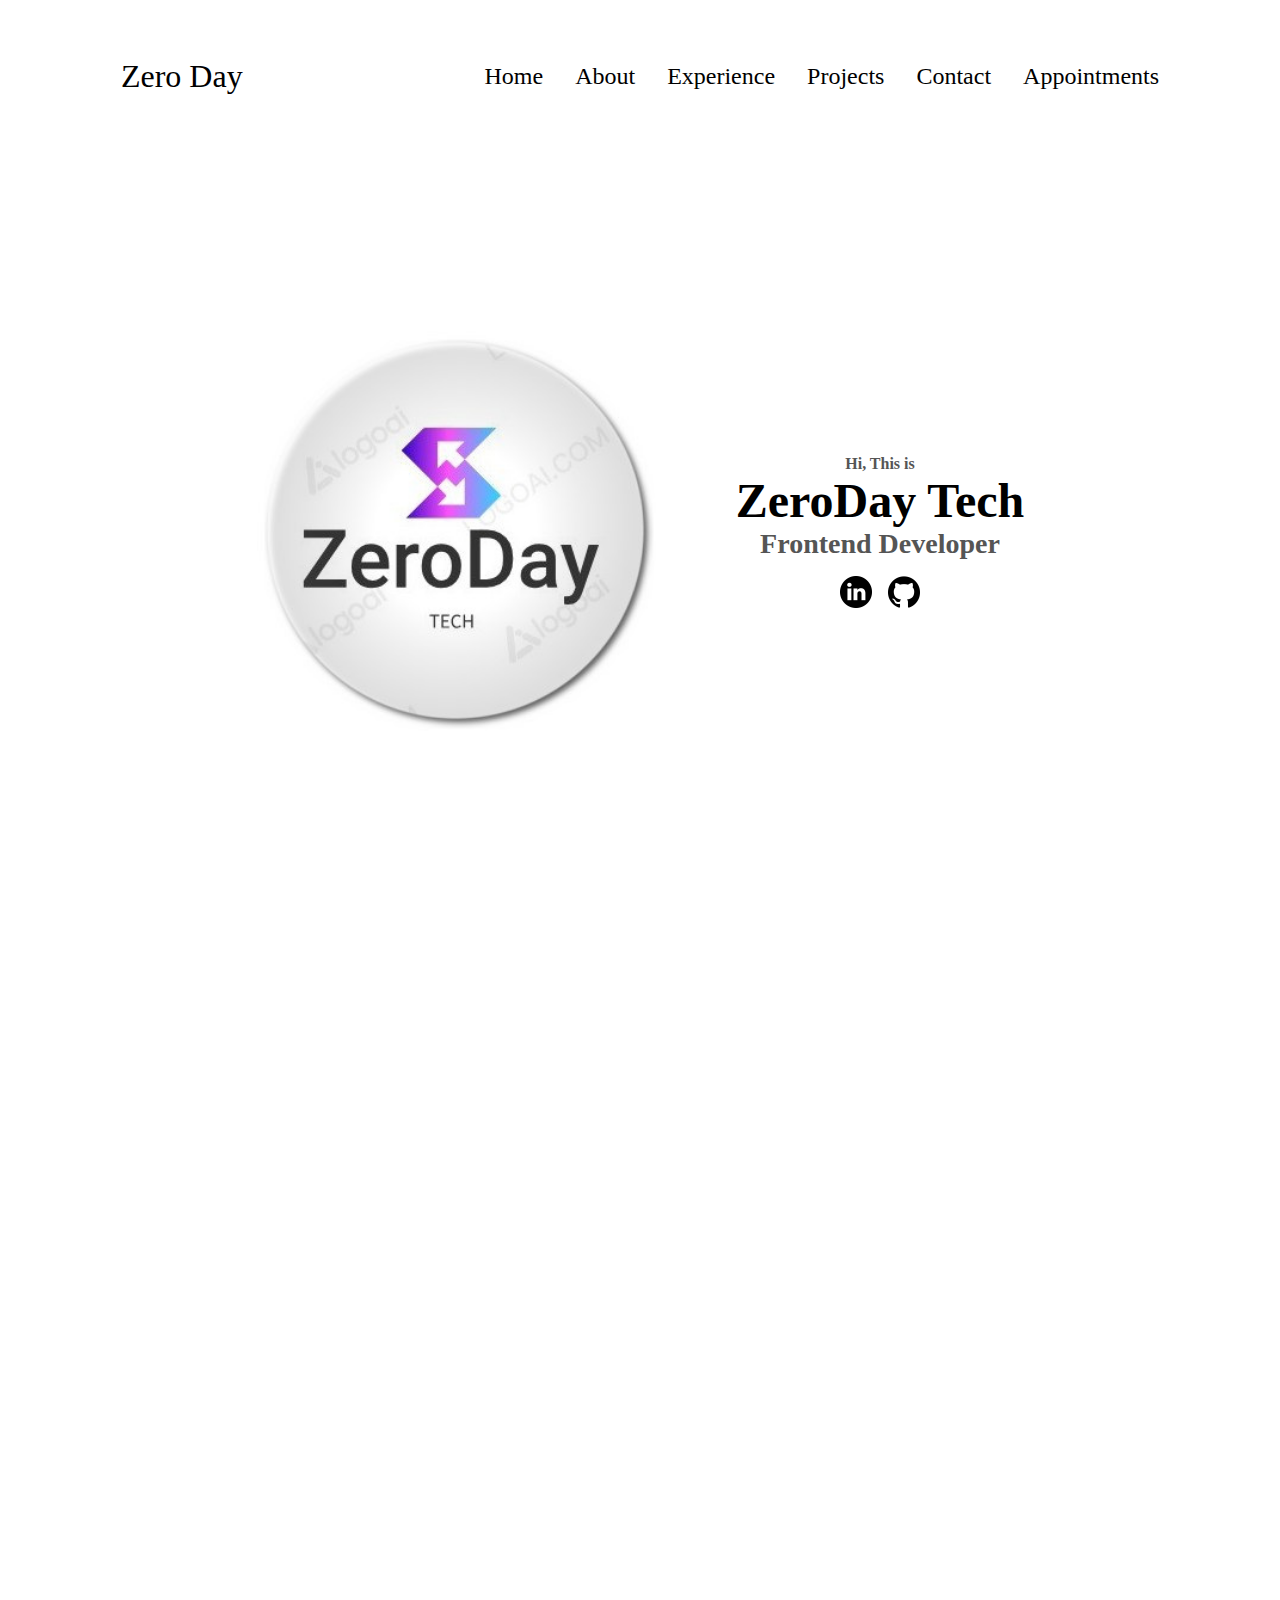
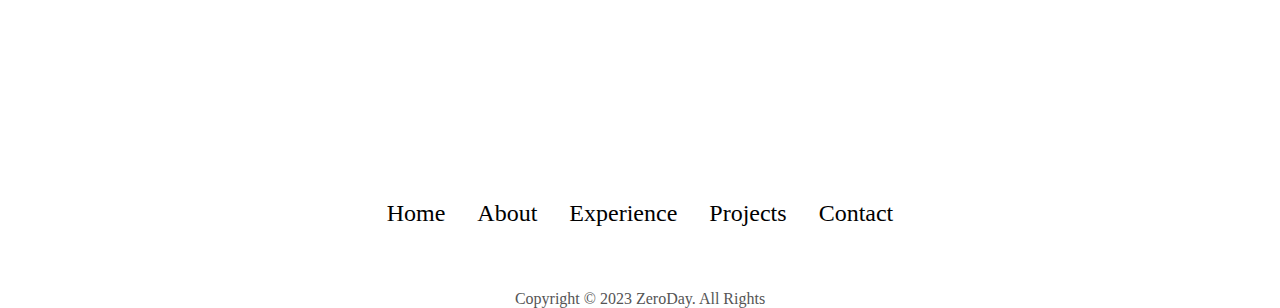
==== index.html @ 46a16917 "Update" ====
<!DOCTYPE html>
<html lang="en">
<head>
    <meta charset="UTF-8">
    <meta name="viewport" content="width=device-width, initial-scale=1.0">
    <title>Home Page</title>
    <link rel="stylesheet" href="style.css">
    <script src="script.js" defer></script>
</head>
<body>
    <!-- Navigation Bars -->
    <nav id='desktop-nav'>
        <div class="logo">Zero Day</div>
        <div>
            <ul class="nav-links">
                <li><a href="index.html">Home</a></li>
                <li><a href="about.html">About</a></li>
                <li><a href="experience.html">Experience</a></li>
                <li><a href="projects.html">Projects</a></li>
                <li><a href="contact.html">Contact</a></li>
                <li><a href="book.html">Appointments</a></li>
            </ul>
        </div>
    </nav>
    <nav id="hamburger-nav">
        <div class="logo">Zero Day</div>
        <div class="hamburger-menu">
            <div class="hamburger-icon" onclick="toggleMenu()">
                <span></span>
                <span></span>
                <span></span>
            </div>
            <div class="menu-links">
                <li><a href="index.html" onclick="toggleMenu()">Home</a></li>
                <li><a href="about.html" onclick="toggleMenu()">About</a></li>
                <li><a href="experience.html" onclick="toggleMenu()">Experience</a></li>
                <li><a href="projects.html" onclick="toggleMenu()">Projects</a></li>
                <li><a href="contact.html" onclick="toggleMenu()">Contact</a></li>
            </div>
        </div>
    </nav>

    <section id="profile">
        <figure class="section__pic-container">
            <img src="./Assets/tuxpi.com.1708015193.jpg" alt="Zero Day Profile Picture">
        </figure>
        <div class="section__text">
            <p class="section__text__p1">Hi, This is </p>
            <h1 class="title">ZeroDay Tech</h1>
            <p class="section__text__p2">Frontend Developer</p>
           
            <div id="socials-container">
                <img src="./Assets/linkedin.png" alt="My Linkedin Profile" class="icon" onclick="location.href='#'">
                <img src="./Assets/github.png" alt="My Github Profile" class="icon" onclick="location.href='#'">
            </div>
        </div>
    </section>
    <section id="home">
        <!-- Content of the Home Section -->
    </section>

    <!-- Footer -->
    <footer>
        <nav>
            <div class="nav-link-container">
                <ul class="nav-links">
                    <li><a href="index.html">Home</a></li>
                    <li><a href="about.html">About</a></li>
                    <li><a href="experience.html">Experience</a></li>
                    <li><a href="projects.html">Projects</a></li>
                    <li><a href="contact.html">Contact</a></li>
                </ul>
            </div>
        </nav>
        <p>Copyright &#169; 2023 ZeroDay. All Rights</p>
    </footer>
</body>
</html>
---- style.css ----
/*General*/

@import url('https://fonts.googleapis.com/css2?family=Poppins:wght@300;400;500;600&display=swap');

* {
    margin: 0;
    padding: 0;
}

body {
    .poppins-light {
        font-family: "Poppins", sans-serif;
        font-weight: 300;
        font-style: normal;
    }

    .poppins-regular {
        font-family: "Poppins", sans-serif;
        font-weight: 400;
        font-style: normal;
    }

    .poppins-medium {
        font-family: "Poppins", sans-serif;
        font-weight: 500;
        font-style: normal;
    }

    .poppins-semibold {
        font-family: "Poppins", sans-serif;
        font-weight: 600;
        font-style: normal;
    }
}

html {
    scroll-behavior: smooth;
}

p {
    color: rgb(85, 85, 85);
}

/*TRANSITION*/

a,
.btn {
    transition: all 300ms ease;
}

/*DESKTOP*/
nav,
.nav-links {
    display: flex;
}

nav {
    justify-content: space-around;
    align-items: center;
    height: 17vh;
}

.nav-links {
    gap: 2rem;
    list-style: none;
    font-size: 1.5rem;
}

a {
    color: black;
    text-decoration: none;
    text-decoration-color: white;
}

a:hover {
    color: grey;
    text-decoration: underline;
    text-underline-offset: 1rem;
    text-decoration-color: rgb(181 ,181 ,181);
}

.logo {
    font-size: 2rem;
}

.logo:hover {
    cursor: default;
}

/*HAMBURGER MENU*/
#hamburger-nav {
    display: none;
}

.hamburger-menu {
    position: relative;
    display: inline-block;
}

.hamburger-icon {
    display: flex;
    flex-direction: column;
    justify-content: space-between;
    height: 24px;
    width: 30px;
    cursor: pointer;
}

.hamburger-icon span {
    width: 100%;
    height: 2px;
    background-color: black;
    transition: all 0.3s ease-in-out;
}

.menu-links {
    position: absolute;
    top: 100%;
    right: 0;
    background-color: white;
    width: fit-content;
    max-height: 0;
    overflow: hidden;
    transition: all 0.3s ease-in-out;
}

.menu-links a {
    display: block; /* Changed display value */
    padding: 10px;
    text-align: center;
    font-size: 1.5rem;
    color: black;
    text-decoration: none;
    transition: all 0.3s ease-in-out;
}

.menu-links li {
    list-style: none;
}

.menu-links.open {
    max-height: 300px;
}

.hamburger-icon.open span:first-child {
    transform: rotate(45deg) translate(10px, 5px);
}

.hamburger-icon.open span:nth-child(2) { /* Corrected selector */
    opacity: 0;
}

.hamburger-icon.open span:last-child {
    transform: rotate(-45deg) translate(10px, -5px);
}

.hamburger-icon span:first-child {
    transform: none;
    opacity: 1;
}

/*SECTIONS*/
section {
    padding-top: 4vh;
    height: 96vh;
    margin: 0 10rem;
    box-sizing: border-box;
    min-height: fit-content;
}

.section-container{
    display: flex;
}

/*PROFILE SECTION*/

#profile {
    display: flex;
    justify-content: center;
    gap: 5rem;
    height: 80vh;
}

.section__pic-container {
    display: flex;
    height: 400px;
    width: 400px;
    margin: auto 0;
}

.section__text{
    align-self: center;
    text-align: center;
}

.section__text p{
    font-weight: 600;
}

.section__text__p1{
    text-align: center;
}
.section__text__p2{
    font-size: 1.75rem;
    margin-bottom: 1rem;
}
.title {
    font-size: 3rem;
    text-align: center;
}

#socials-container{
    display: flex;
    justify-content: center;
    margin-top: 1rem;
    gap: 1rem;
}

/*ICONs*/
.icon{
    cursor: pointer;
    height: 2rem;
}

/*BUTTONS*/

/* Your existing CSS styles with the following changes */
.btn-container {
    display: flex;
    justify-content: space-between; /* Adjusted justify-content property */
    gap: 1rem; /* Corrected the gap property */
}

.btn {
    font-weight: 600;
    transition: all 300ms ease;
    padding: 1rem;
    width: 8rem;
    border-radius: 2rem;
}

.btn-color-1,
.btn-color-2 {
    border: 0.1rem solid rgb(53, 53, 53); /* Corrected the border syntax */
}

.btn-color-1:hover,
.btn-color-2:hover {
    cursor: pointer;
}

.btn-color-1,
.btn-color-2:hover {
    background: rgb(53, 53, 53);
    color: white;
}

.btn-color-1:hover{
    background: rgb(0, 0, 0);
}

.btn-color-2{
    background: none;
}

.btn-color-2:hover{
    border: rgb(255, 255, 255) 0.1rem solid;
}

.btn-container {
    gap: 1 rem;
}

/* ABOUT SECTION*/

#about {
    position: relative;
}

.about-container{
    gap: 2rem;
    margin-bottom: 2rem;
    margin-top: 2rem;
}

.about-details-container{
    justify-content: center;
    flex-direction: column;
}


.about-containers {
    display: flex;
    justify-content: space-between; /* Adjust alignment as needed */
    gap: 2rem; /* Add space between containers */
}

.details-container {
    padding: 1.5rem;
    flex: 1;
    background: white;
    border-radius: 2rem;
    border: rgb(53, 53, 53) 0.1rem solid;
    border-color: rgb(163, 163, 163);
    text-align: center;
    width: calc(50% - 1rem); /* Adjust width and gap as needed */
}

.text-container {
    margin-top: 2rem; /* Add space between containers and text */
    text-align: center;
}


.about-container, .about-details-container{
    display: flex;
}

.about-pic{
    border-radius: 2rem;
}

.arrow{
    position: absolute;
    right: -5rem;
    bottom: 2.5rem;
}

.details-container{
    padding: 1.5rem;
    flex: 1;
    background: white;
    border-radius: 2rem;
    border: rgb(53, 53, 53) 0.1rem solid;
    border-color: rgb(163, 163, 163);
    text-align: center;
}

.section-container{
    gap: 4rem;
    height: 80%;
}

.section__pic-container{
    height: 400px;
    width: 400px;
    margin: auto 0;
}

/*EXPERIENCE SECTION*/

#experience{
    position: relative;
}

.experience-sub-title{
    color: rgb(85, 85, 85);
    font-weight: 600;
    font-size: 1.75rem;
    margin-bottom: 2rem;
}

.experince-details-container{
    display: flex;
    justify-content: center;
    flex-direction: column;
}

.article-container{
    display: flex;
    text-align: initial;
    flex-wrap: wrap;
    flex-direction: row;
    gap: 2.5rem;
    justify-content: space-around;
}

article{
    display: flex;
    width: 10rem;
    justify-content: space-round;
    gap: 0.5rem;
}

article.icon{
    cursor: default;
}


/*PROJECS SECTION*/

#projects {
    position: relative;
    display: flex;
    flex-wrap: wrap; /* Allow items to wrap to the next line */
    justify-content: space-between; /* Adjust alignment as needed */
    padding: 0 2rem; /* Add padding to the sides */
}

.color-container {
    border: 0.1rem solid rgb(163, 163, 163); /* Add border styling */
    background: rgb(250, 250, 250);
    border-radius: 2rem;
    width: calc(30% - 2rem); /* Adjust width as needed and subtract the margin */
    margin-bottom: 2rem; /* Add margin between items */
    padding: 1rem; /* Add padding */
    box-sizing: border-box; /* Ensure padding is included in the width */
    display: flex; /* Make container flex */
    flex-direction: column; /* Align items in column direction */
    align-items: center; /* Center align items horizontally */
}

.project-img {
    width: 100%; /* Adjust the width of the image */
    max-height: 200px; /* Set a maximum height to maintain aspect ratio */
    border-radius: 1rem; /* Adjust border radius */
}

.project-title {
    padding: 1rem 0; /* Add padding instead of margin */
    color: black;
    text-align: center; /* Center align the title */
}


.project-btn {
    color: black;
    border-color: rgb(163, 163, 163);
    margin-top: 1rem; /* Add space between buttons and bottom */
}

/* Adjust size and layout for project containers */
.color-container {
    width: calc(30% - 2rem); /* Adjust width as needed and subtract the margin */
    margin-bottom: 2rem; /* Add margin between containers */
}

@media (max-width: 992px) {
    .color-container {
        width: calc(45% - 2rem); /* Adjust width for smaller screens */
    }
}

@media (max-width: 768px) {
    .color-container {
        width: calc(100% - 4rem); /* Adjust width for mobile screens and subtract the padding */
    }
}


/*CONACTS SECTION*/

#conatct {
    display: flex;
    justify-content: center;
    flex-direction: column;
    height: 70vh;
}

.contact-info-upper-container{
    display: flex;
    justify-content: center;
    border-radius: 2rem;
    border: rgb(53, 53, 53) 0.1rem solid;
    border-color: rgb(163, 163, 163);
    background: 250, 250, 250;
    margin: 2rem auto;
    padding: 0.5rem;
}

.contact-info-container{
    display: flex;
    align-items: center;
    justify-content: center;
    gap: 0.5rem;
    margin: 1rem;
}

.contact-info-container p{
    font-size: larger;
}

.contact-icon{
    cursor: default;
}

.email-icon {
    height: 2.5rem;
}

/*FOOTER*/

.footer {
    height: 26vh;
    margin: 0.1rem;
}

footer p{
    text-align: center;
}
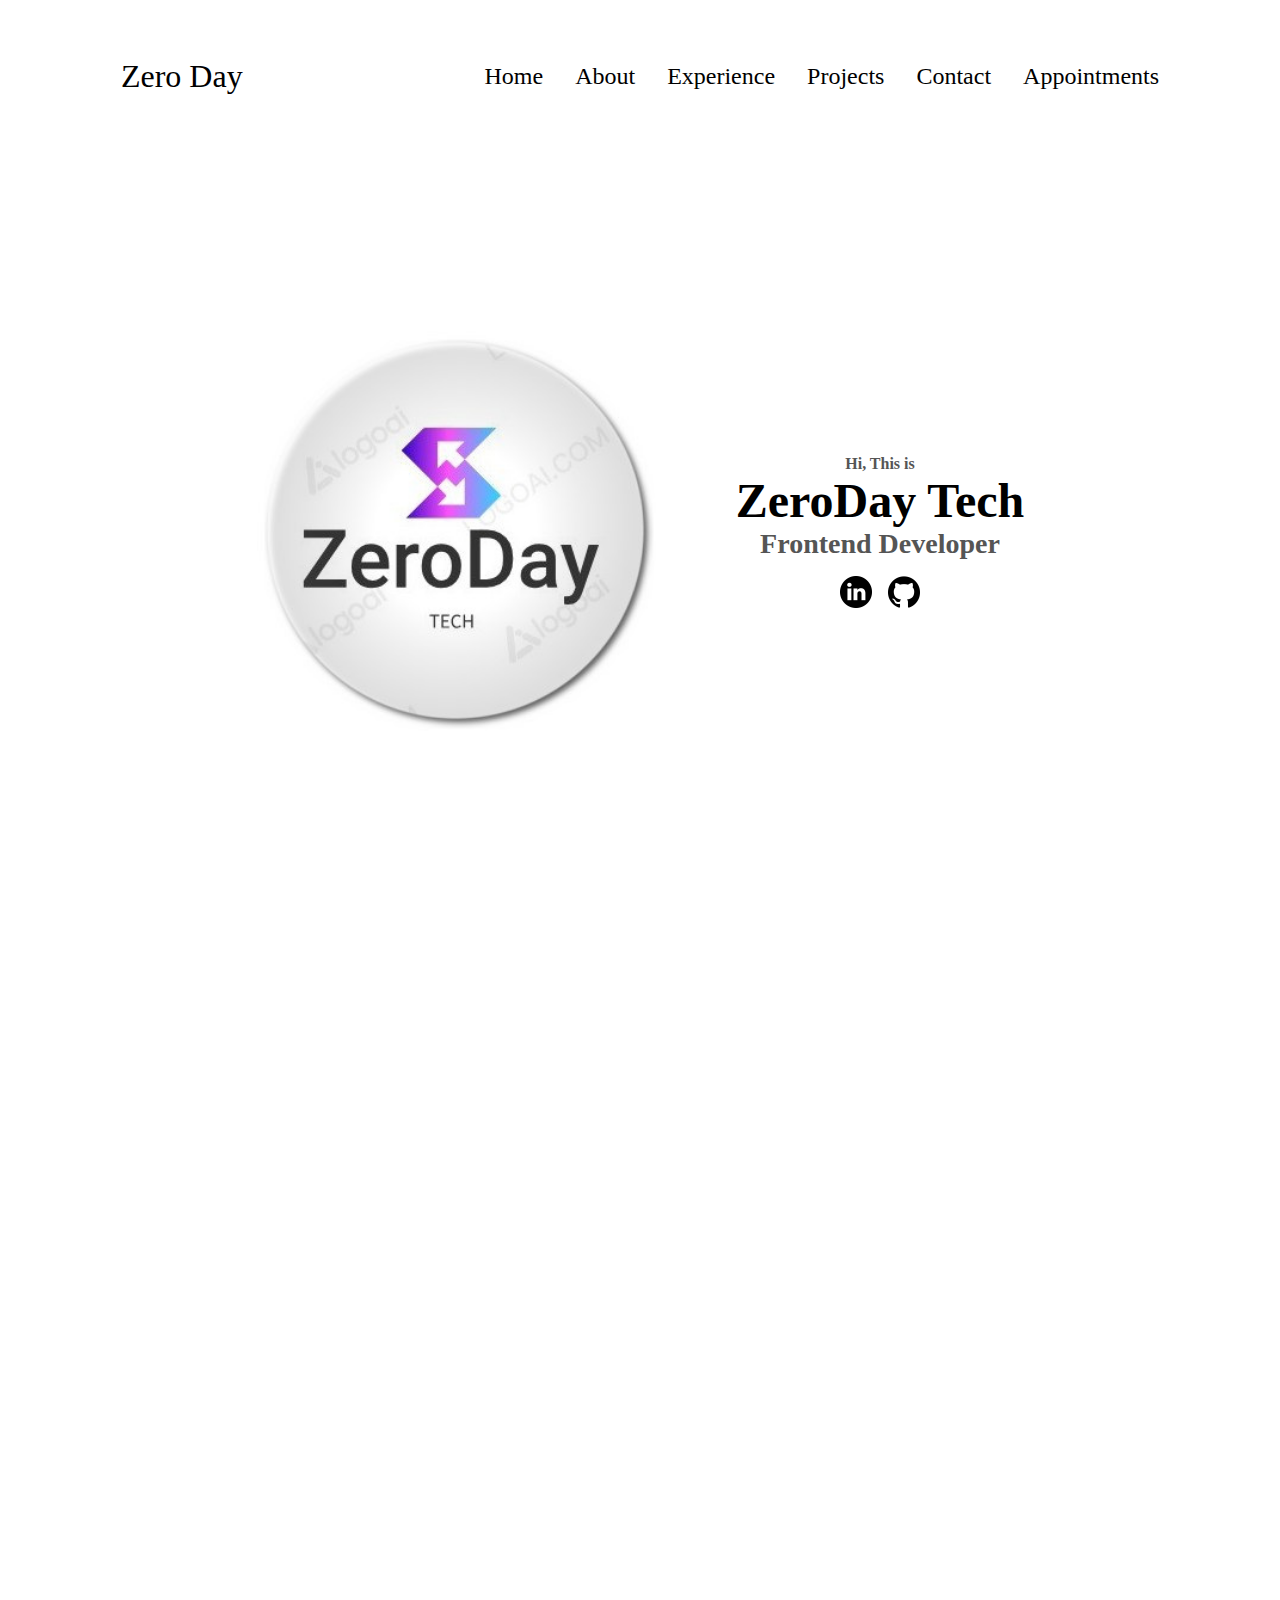
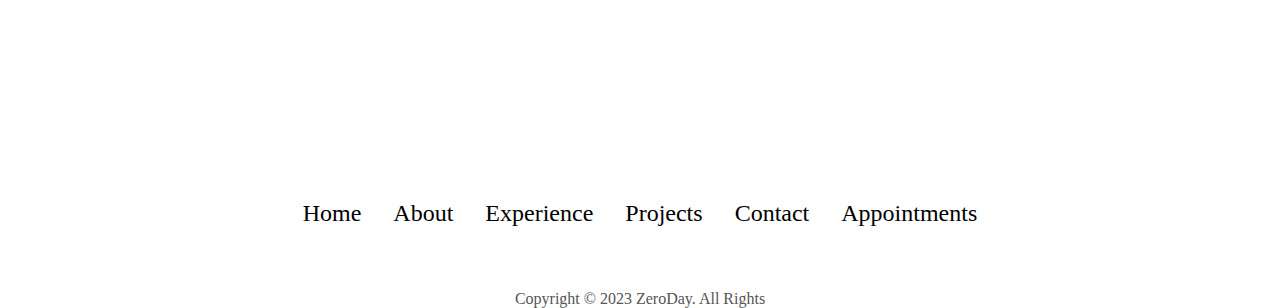
==== commit 5db3f530: "update" ====
--- a/index.html
+++ b/index.html
@@ -69,6 +69,7 @@
                     <li><a href="experience.html">Experience</a></li>
                     <li><a href="projects.html">Projects</a></li>
                     <li><a href="contact.html">Contact</a></li>
+                    <li><a href="book.html">Appointments</a></li>
                 </ul>
             </div>
         </nav>
--- a/style.css
+++ b/style.css
@@ -497,4 +497,4 @@
 
 footer p{
     text-align: center;
-}+}
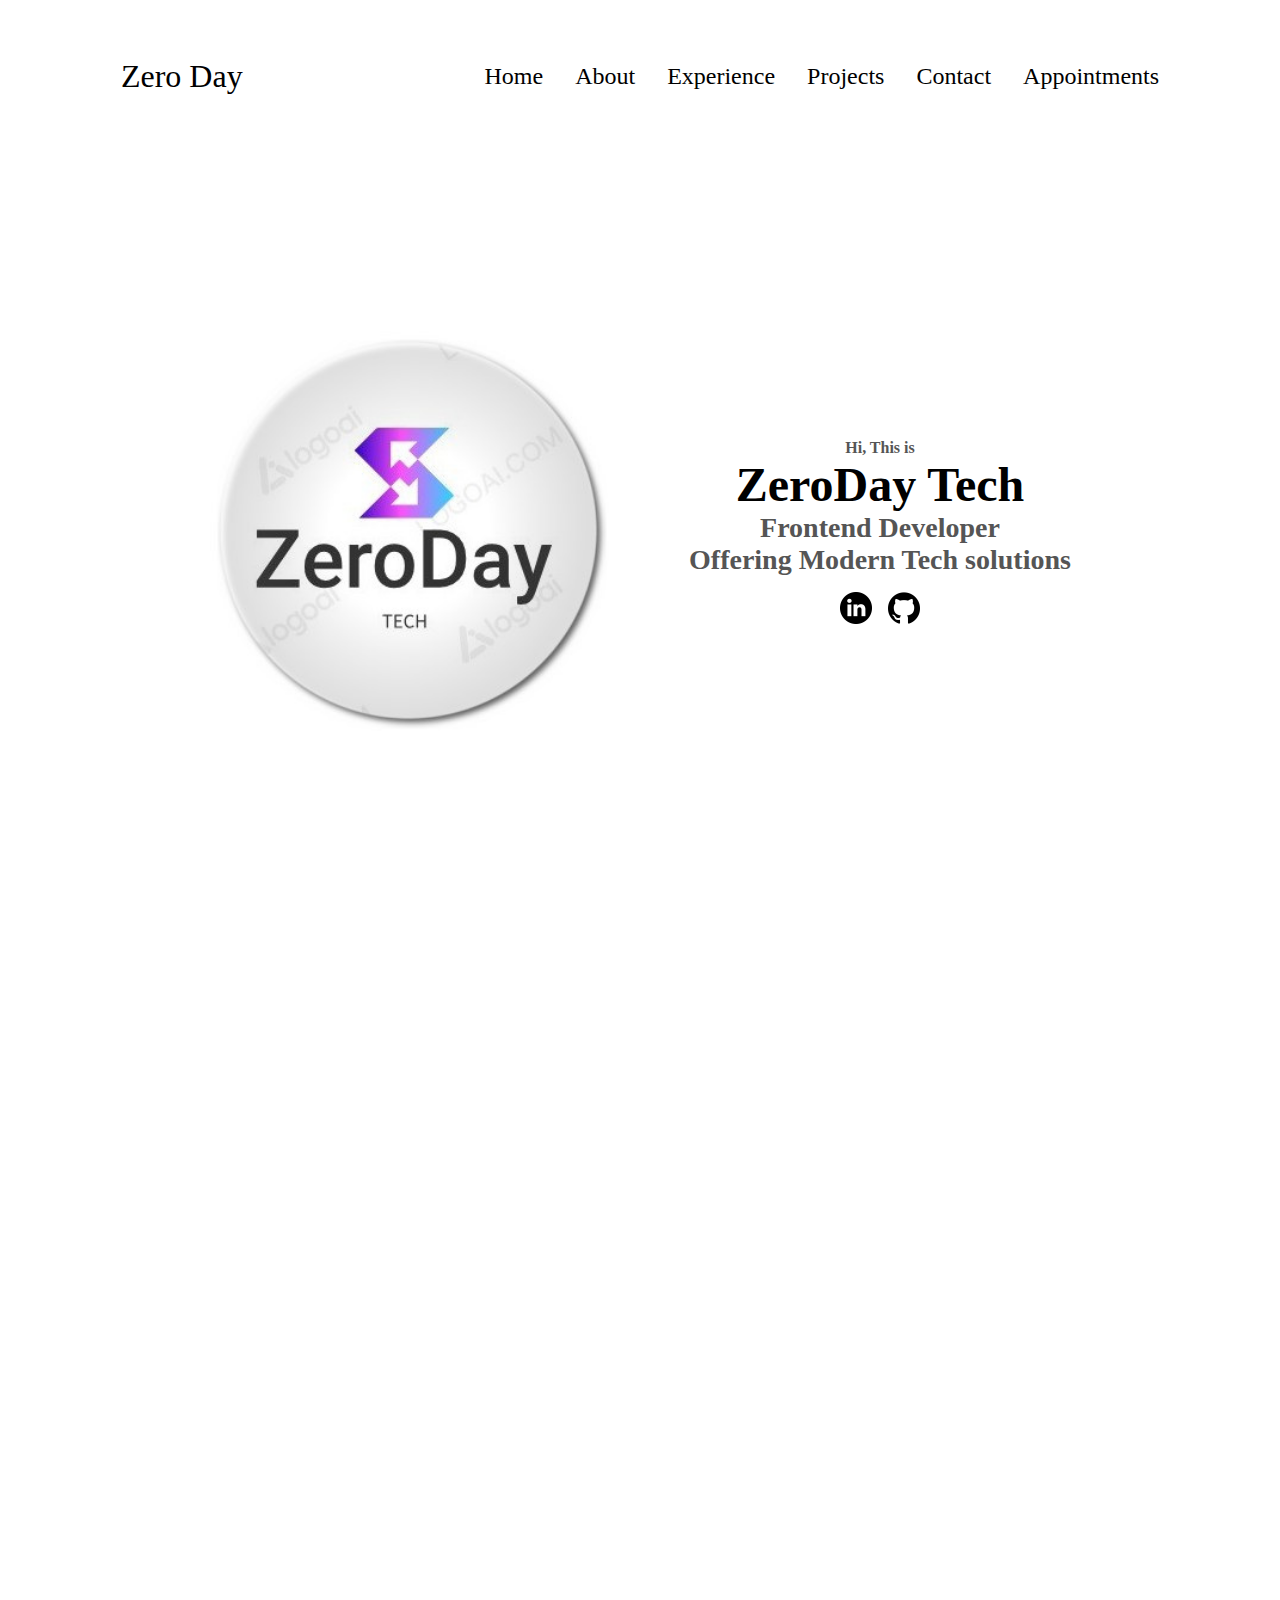
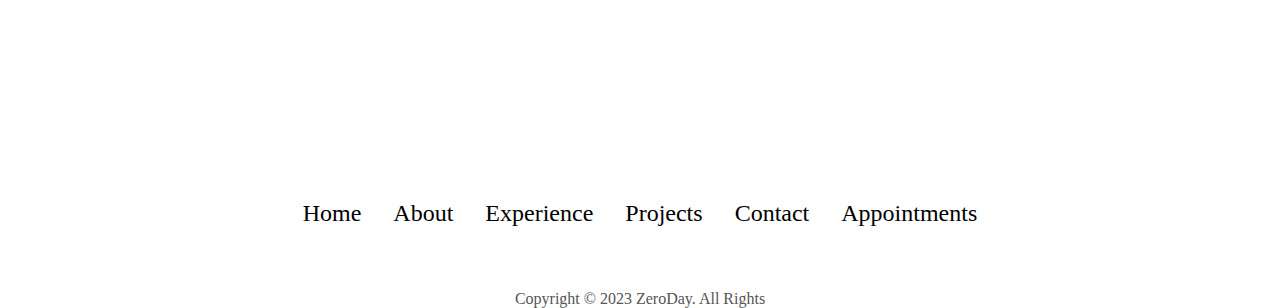
==== commit 8d8c8b1a: "Update" ====
--- a/index.html
+++ b/index.html
@@ -47,10 +47,10 @@
         <div class="section__text">
             <p class="section__text__p1">Hi, This is </p>
             <h1 class="title">ZeroDay Tech</h1>
-            <p class="section__text__p2">Frontend Developer</p>
+            <p class="section__text__p2">Frontend Developer <br>Offering Modern Tech solutions</p>
            
             <div id="socials-container">
-                <img src="./Assets/linkedin.png" alt="My Linkedin Profile" class="icon" onclick="location.href='#'">
+                <img src="./Assets/linkedin.png" alt="My Linkedin Profile" class="icon" onclick="location.href='www.linkedin.com/in/collins-muriithi-05870a2a5'">
                 <img src="./Assets/github.png" alt="My Github Profile" class="icon" onclick="location.href='#'">
             </div>
         </div>
